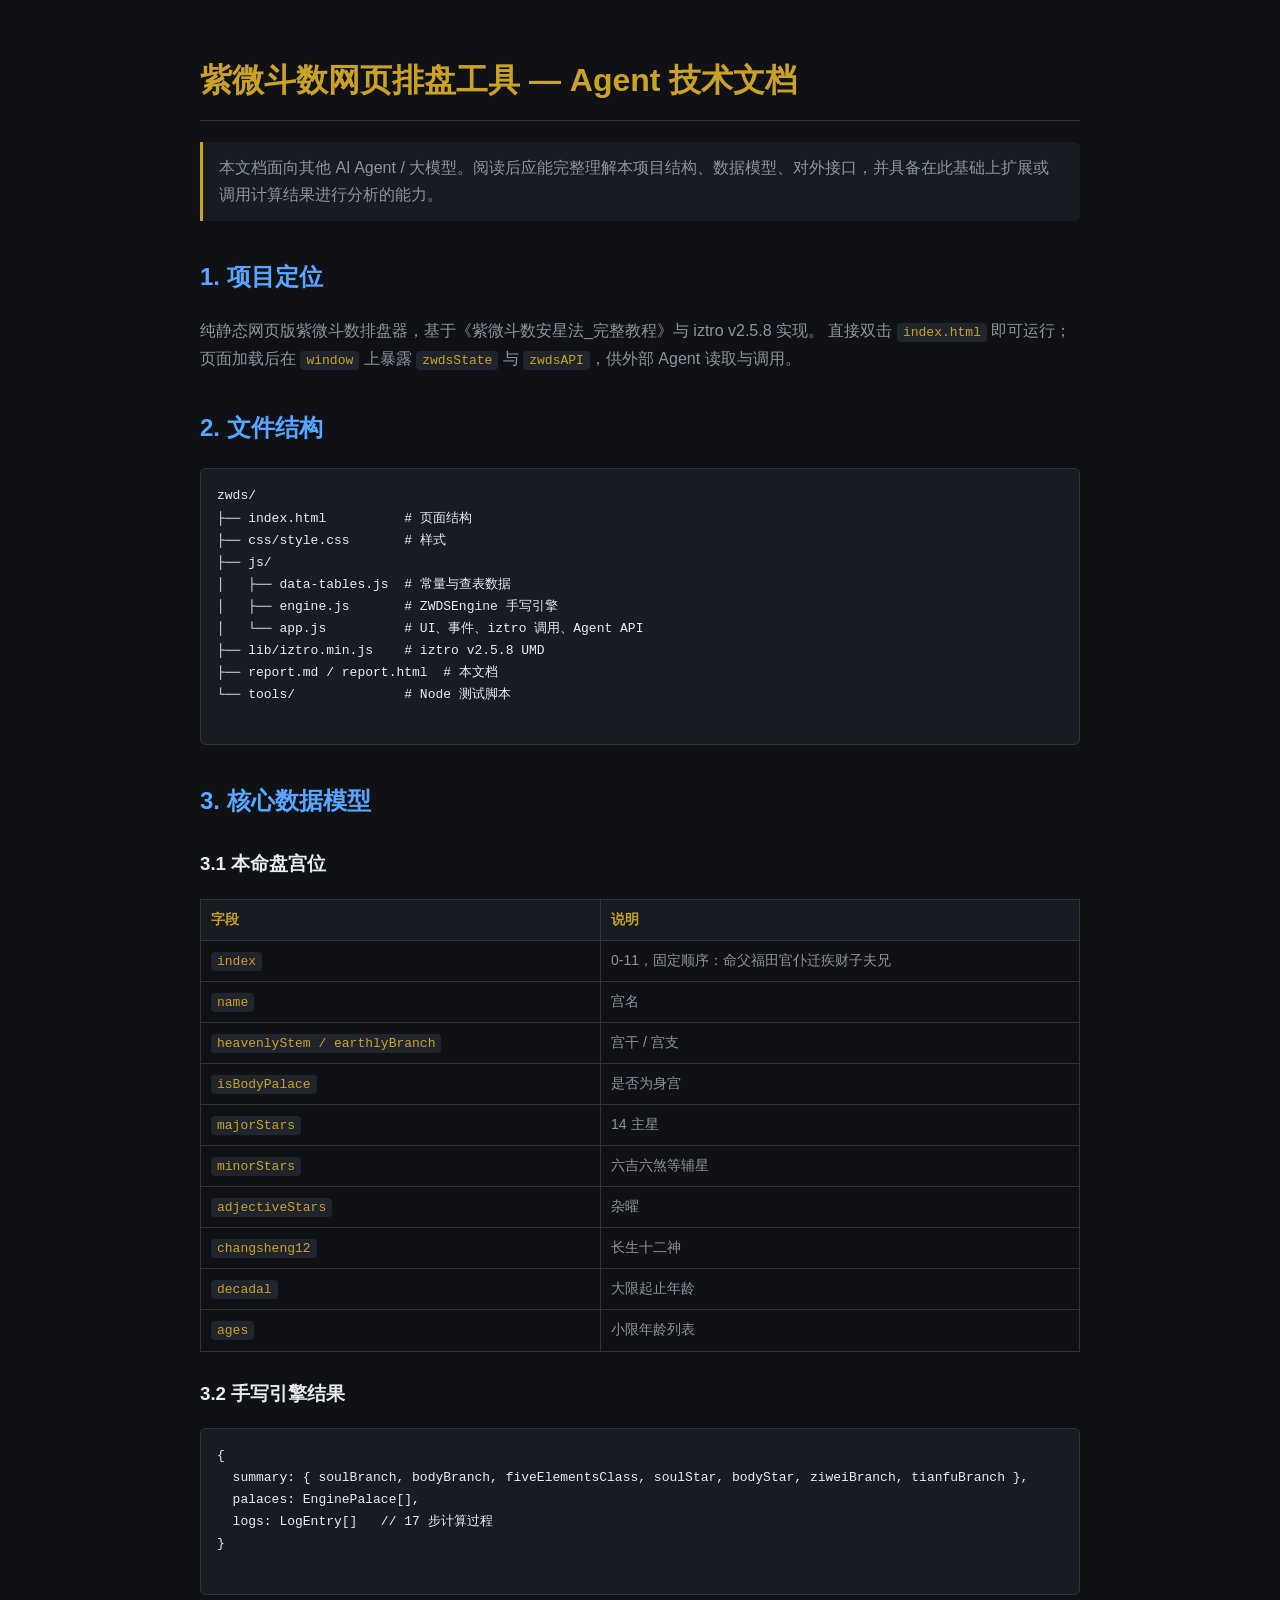
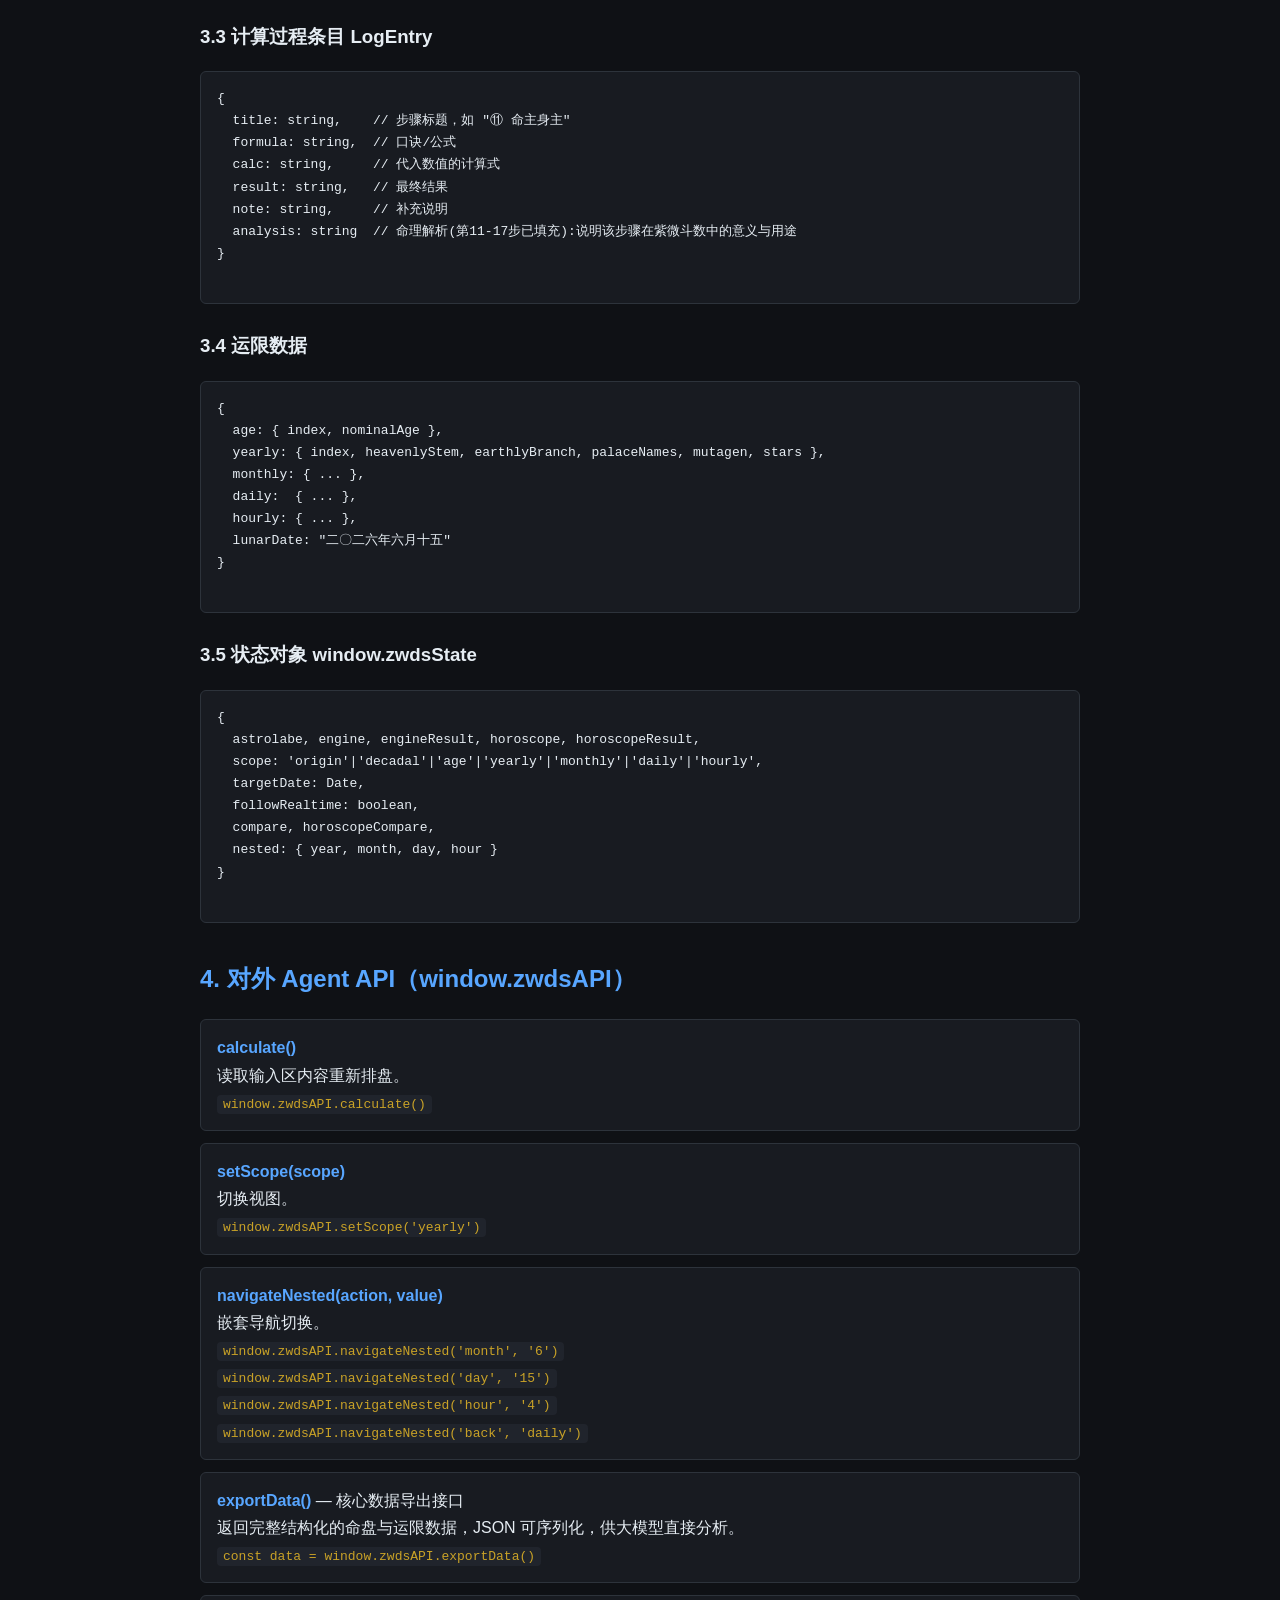
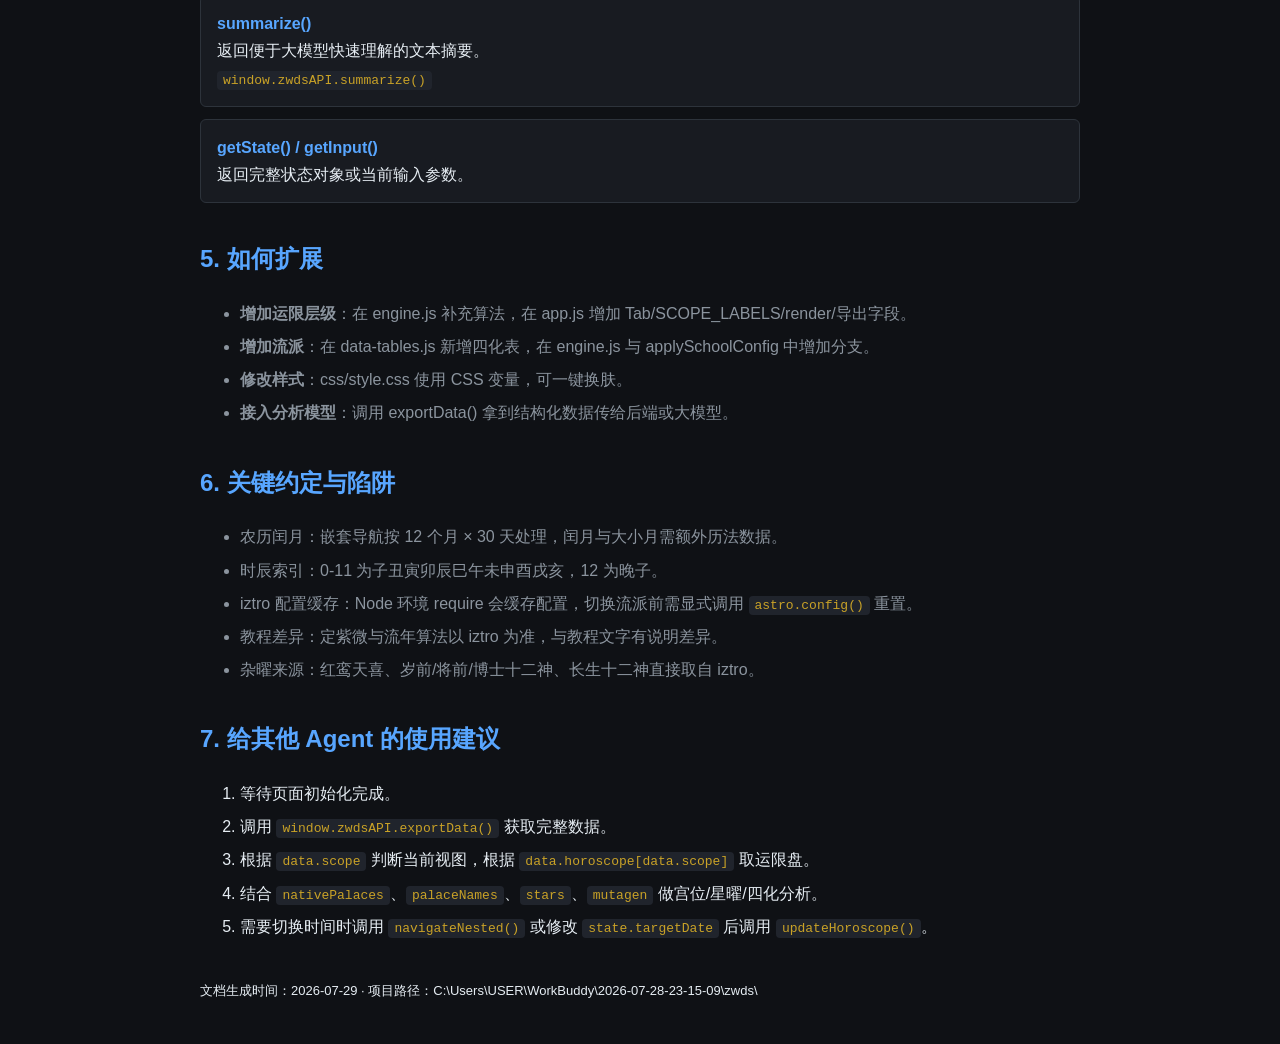
==== report.html @ fccc4438 "feat: init zwds project - ziwei doushu chart tool - Remove sample cases (A/B) from UI - Clean up tem" ====
<!DOCTYPE html>
<html lang="zh-CN">
<head>
  <meta charset="UTF-8" />
  <meta name="viewport" content="width=device-width, initial-scale=1.0" />
  <title>紫微斗数网页排盘工具 — Agent 技术文档</title>
  <style>
    :root {
      --bg: #0f1115;
      --panel: #181b21;
      --panel-light: #20242c;
      --border: #2d333b;
      --text: #e6edf3;
      --text-dim: #8b949e;
      --accent: #c9a227;
      --accent2: #58a6ff;
      --green: #3fb950;
    }
    * { box-sizing: border-box; }
    body {
      margin: 0; padding: 0;
      background: var(--bg);
      color: var(--text);
      font-family: "Microsoft YaHei", "PingFang SC", "Noto Sans CJK SC", sans-serif;
      line-height: 1.7;
    }
    .container {
      max-width: 920px;
      margin: 0 auto;
      padding: 32px 20px;
    }
    h1 { color: var(--accent); border-bottom: 1px solid var(--border); padding-bottom: 12px; }
    h2 { color: var(--accent2); margin-top: 36px; }
    h3 { color: var(--text); margin-top: 26px; }
    p { color: var(--text-dim); }
    ul { color: var(--text-dim); }
    li { margin: 6px 0; }
    code {
      background: var(--panel-light);
      padding: 2px 6px;
      border-radius: 4px;
      color: var(--accent);
      font-family: Consolas, monospace;
      font-size: 13px;
    }
    pre {
      background: var(--panel);
      border: 1px solid var(--border);
      border-radius: 6px;
      padding: 16px;
      overflow-x: auto;
      color: var(--text);
      font-size: 13px;
    }
    table {
      width: 100%;
      border-collapse: collapse;
      margin: 16px 0;
      font-size: 14px;
    }
    th, td {
      border: 1px solid var(--border);
      padding: 8px 10px;
      text-align: left;
      vertical-align: top;
    }
    th { background: var(--panel); color: var(--accent); }
    td { color: var(--text-dim); }
    .note {
      background: var(--panel);
      border-left: 3px solid var(--accent);
      padding: 12px 16px;
      margin: 16px 0;
      border-radius: 0 6px 6px 0;
      color: var(--text-dim);
    }
    .api-box {
      background: var(--panel);
      border: 1px solid var(--border);
      border-radius: 6px;
      padding: 14px 16px;
      margin: 12px 0;
    }
    .api-box strong { color: var(--accent2); }
    a { color: var(--accent2); }
  </style>
</head>
<body>
  <div class="container">
    <h1>紫微斗数网页排盘工具 — Agent 技术文档</h1>
    <div class="note">
      本文档面向其他 AI Agent / 大模型。阅读后应能完整理解本项目结构、数据模型、对外接口，并具备在此基础上扩展或调用计算结果进行分析的能力。
    </div>

    <h2>1. 项目定位</h2>
    <p>
      纯静态网页版紫微斗数排盘器，基于《紫微斗数安星法_完整教程》与 iztro v2.5.8 实现。
      直接双击 <code>index.html</code> 即可运行；页面加载后在 <code>window</code> 上暴露 <code>zwdsState</code> 与 <code>zwdsAPI</code>，供外部 Agent 读取与调用。
    </p>

    <h2>2. 文件结构</h2>
    <pre>
zwds/
├── index.html          # 页面结构
├── css/style.css       # 样式
├── js/
│   ├── data-tables.js  # 常量与查表数据
│   ├── engine.js       # ZWDSEngine 手写引擎
│   └── app.js          # UI、事件、iztro 调用、Agent API
├── lib/iztro.min.js    # iztro v2.5.8 UMD
├── report.md / report.html  # 本文档
└── tools/              # Node 测试脚本
    </pre>

    <h2>3. 核心数据模型</h2>
    <h3>3.1 本命盘宫位</h3>
    <table>
      <tr><th>字段</th><th>说明</th></tr>
      <tr><td><code>index</code></td><td>0-11，固定顺序：命父福田官仆迁疾财子夫兄</td></tr>
      <tr><td><code>name</code></td><td>宫名</td></tr>
      <tr><td><code>heavenlyStem / earthlyBranch</code></td><td>宫干 / 宫支</td></tr>
      <tr><td><code>isBodyPalace</code></td><td>是否为身宫</td></tr>
      <tr><td><code>majorStars</code></td><td>14 主星</td></tr>
      <tr><td><code>minorStars</code></td><td>六吉六煞等辅星</td></tr>
      <tr><td><code>adjectiveStars</code></td><td>杂曜</td></tr>
      <tr><td><code>changsheng12</code></td><td>长生十二神</td></tr>
      <tr><td><code>decadal</code></td><td>大限起止年龄</td></tr>
      <tr><td><code>ages</code></td><td>小限年龄列表</td></tr>
    </table>

    <h3>3.2 手写引擎结果</h3>
    <pre>
{
  summary: { soulBranch, bodyBranch, fiveElementsClass, soulStar, bodyStar, ziweiBranch, tianfuBranch },
  palaces: EnginePalace[],
  logs: LogEntry[]   // 17 步计算过程
}
    </pre>

    <h3>3.3 计算过程条目 LogEntry</h3>
    <pre>
{
  title: string,    // 步骤标题，如 "⑪ 命主身主"
  formula: string,  // 口诀/公式
  calc: string,     // 代入数值的计算式
  result: string,   // 最终结果
  note: string,     // 补充说明
  analysis: string  // 命理解析(第11-17步已填充):说明该步骤在紫微斗数中的意义与用途
}
    </pre>

    <h3>3.4 运限数据</h3>
    <pre>
{
  age: { index, nominalAge },
  yearly: { index, heavenlyStem, earthlyBranch, palaceNames, mutagen, stars },
  monthly: { ... },
  daily:  { ... },
  hourly: { ... },
  lunarDate: "二〇二六年六月十五"
}
    </pre>

    <h3>3.5 状态对象 window.zwdsState</h3>
    <pre>
{
  astrolabe, engine, engineResult, horoscope, horoscopeResult,
  scope: 'origin'|'decadal'|'age'|'yearly'|'monthly'|'daily'|'hourly',
  targetDate: Date,
  followRealtime: boolean,
  compare, horoscopeCompare,
  nested: { year, month, day, hour }
}
    </pre>

    <h2>4. 对外 Agent API（window.zwdsAPI）</h2>

    <div class="api-box">
      <strong>calculate()</strong><br/>
      读取输入区内容重新排盘。<br/>
      <code>window.zwdsAPI.calculate()</code>
    </div>

    <div class="api-box">
      <strong>setScope(scope)</strong><br/>
      切换视图。<br/>
      <code>window.zwdsAPI.setScope('yearly')</code>
    </div>

    <div class="api-box">
      <strong>navigateNested(action, value)</strong><br/>
      嵌套导航切换。<br/>
      <code>window.zwdsAPI.navigateNested('month', '6')</code><br/>
      <code>window.zwdsAPI.navigateNested('day', '15')</code><br/>
      <code>window.zwdsAPI.navigateNested('hour', '4')</code><br/>
      <code>window.zwdsAPI.navigateNested('back', 'daily')</code>
    </div>

    <div class="api-box">
      <strong>exportData()</strong> — 核心数据导出接口<br/>
      返回完整结构化的命盘与运限数据，JSON 可序列化，供大模型直接分析。<br/>
      <code>const data = window.zwdsAPI.exportData()</code>
    </div>

    <div class="api-box">
      <strong>summarize()</strong><br/>
      返回便于大模型快速理解的文本摘要。<br/>
      <code>window.zwdsAPI.summarize()</code>
    </div>

    <div class="api-box">
      <strong>getState() / getInput()</strong><br/>
      返回完整状态对象或当前输入参数。
    </div>

    <h2>5. 如何扩展</h2>
    <ul>
      <li><strong>增加运限层级</strong>：在 engine.js 补充算法，在 app.js 增加 Tab/SCOPE_LABELS/render/导出字段。</li>
      <li><strong>增加流派</strong>：在 data-tables.js 新增四化表，在 engine.js 与 applySchoolConfig 中增加分支。</li>
      <li><strong>修改样式</strong>：css/style.css 使用 CSS 变量，可一键换肤。</li>
      <li><strong>接入分析模型</strong>：调用 exportData() 拿到结构化数据传给后端或大模型。</li>
    </ul>

    <h2>6. 关键约定与陷阱</h2>
    <ul>
      <li>农历闰月：嵌套导航按 12 个月 × 30 天处理，闰月与大小月需额外历法数据。</li>
      <li>时辰索引：0-11 为子丑寅卯辰巳午未申酉戌亥，12 为晚子。</li>
      <li>iztro 配置缓存：Node 环境 require 会缓存配置，切换流派前需显式调用 <code>astro.config()</code> 重置。</li>
      <li>教程差异：定紫微与流年算法以 iztro 为准，与教程文字有说明差异。</li>
      <li>杂曜来源：红鸾天喜、岁前/将前/博士十二神、长生十二神直接取自 iztro。</li>
    </ul>

    <h2>7. 给其他 Agent 的使用建议</h2>
    <ol>
      <li>等待页面初始化完成。</li>
      <li>调用 <code>window.zwdsAPI.exportData()</code> 获取完整数据。</li>
      <li>根据 <code>data.scope</code> 判断当前视图，根据 <code>data.horoscope[data.scope]</code> 取运限盘。</li>
      <li>结合 <code>nativePalaces</code>、<code>palaceNames</code>、<code>stars</code>、<code>mutagen</code> 做宫位/星曜/四化分析。</li>
      <li>需要切换时间时调用 <code>navigateNested()</code> 或修改 <code>state.targetDate</code> 后调用 <code>updateHoroscope()</code>。</li>
    </ol>

    <p style="margin-top:40px;color:var(--muted);font-size:13px;">
      文档生成时间：2026-07-29 · 项目路径：C:\Users\USER\WorkBuddy\2026-07-28-23-15-09\zwds\
    </p>
  </div>
</body>
</html>
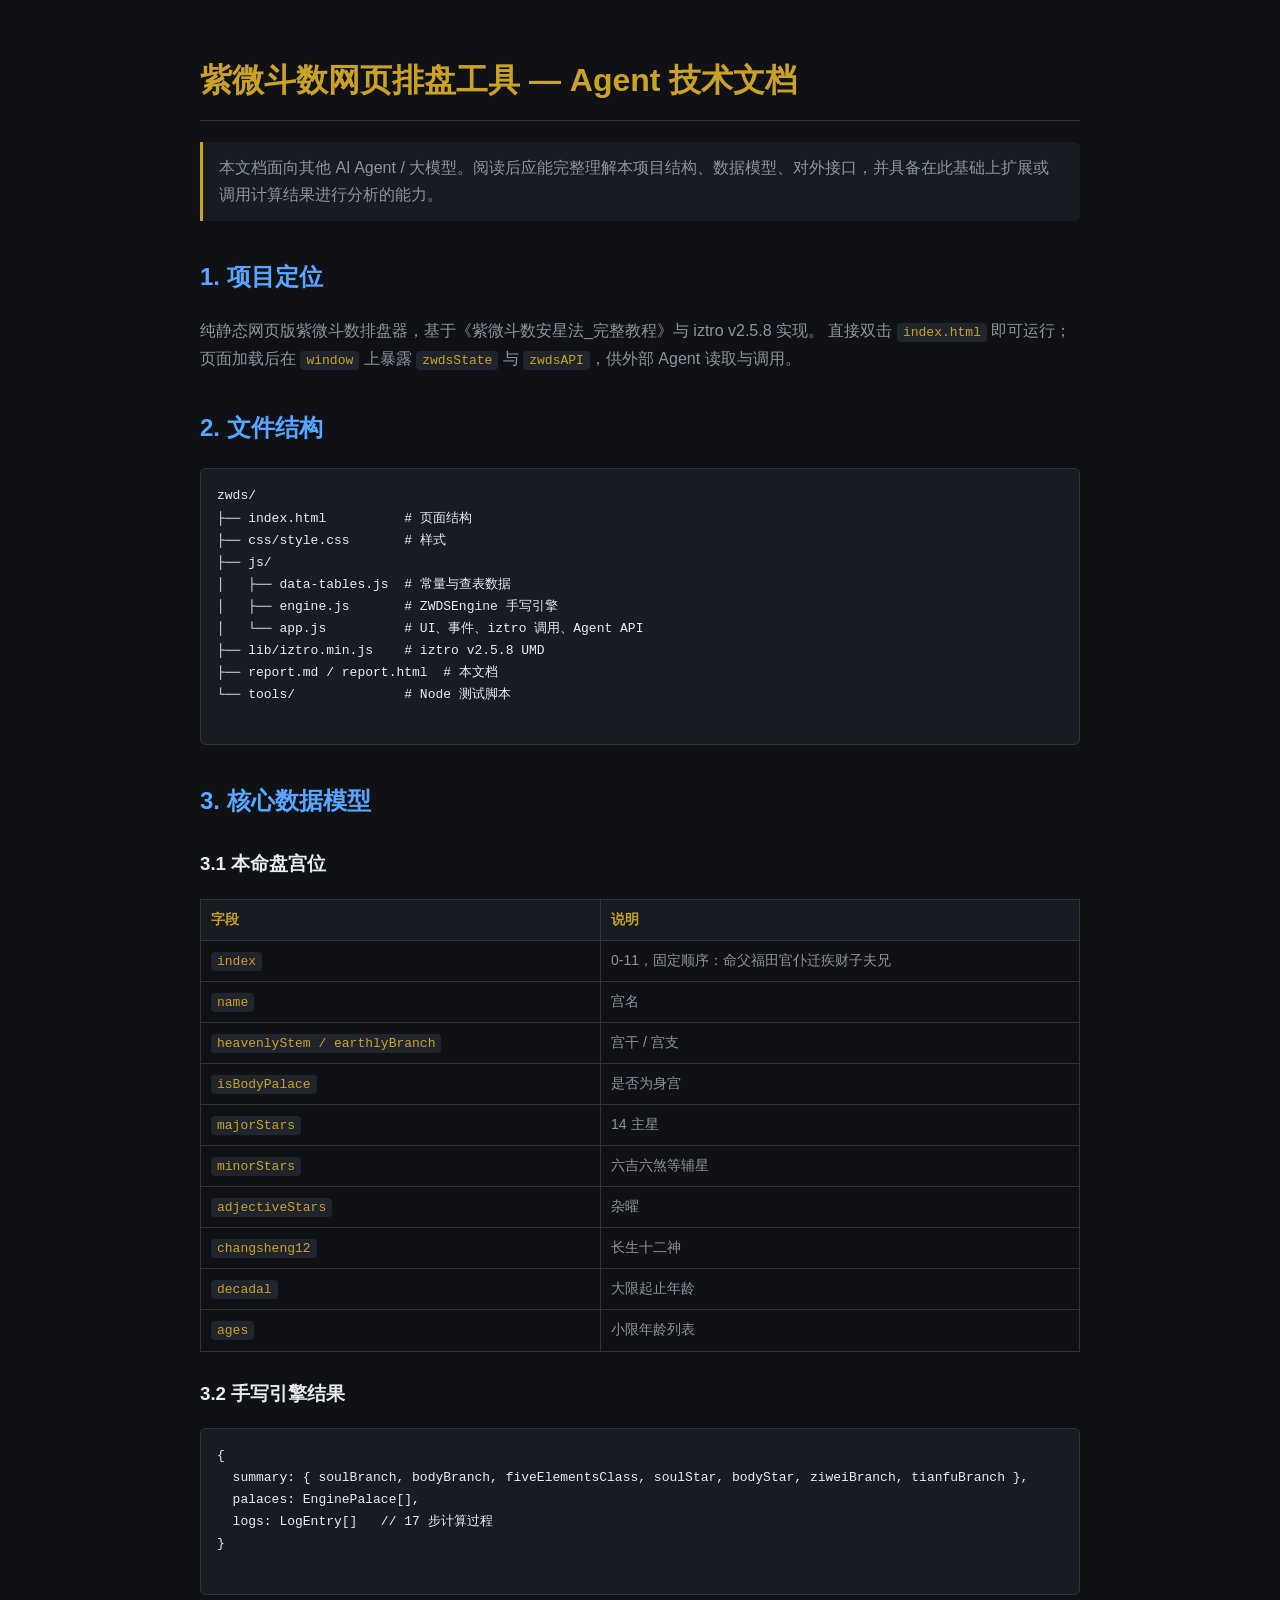
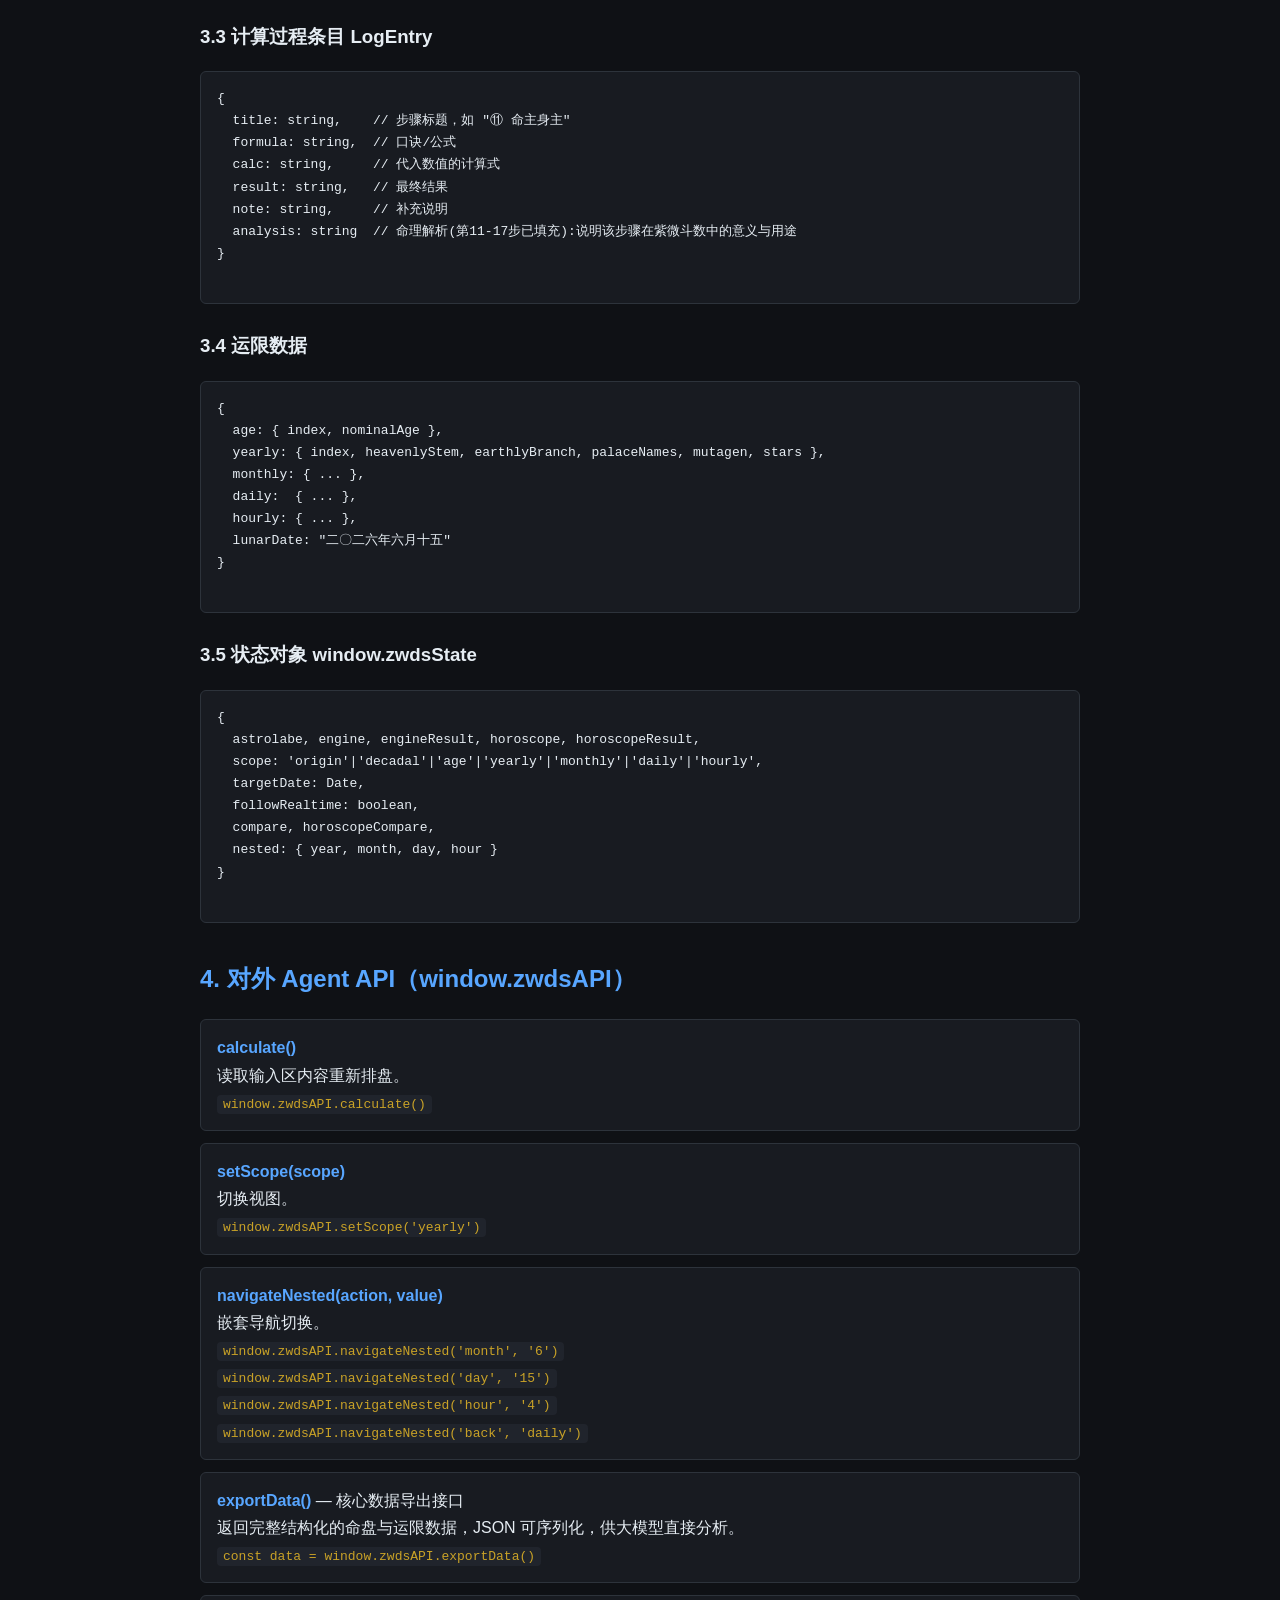
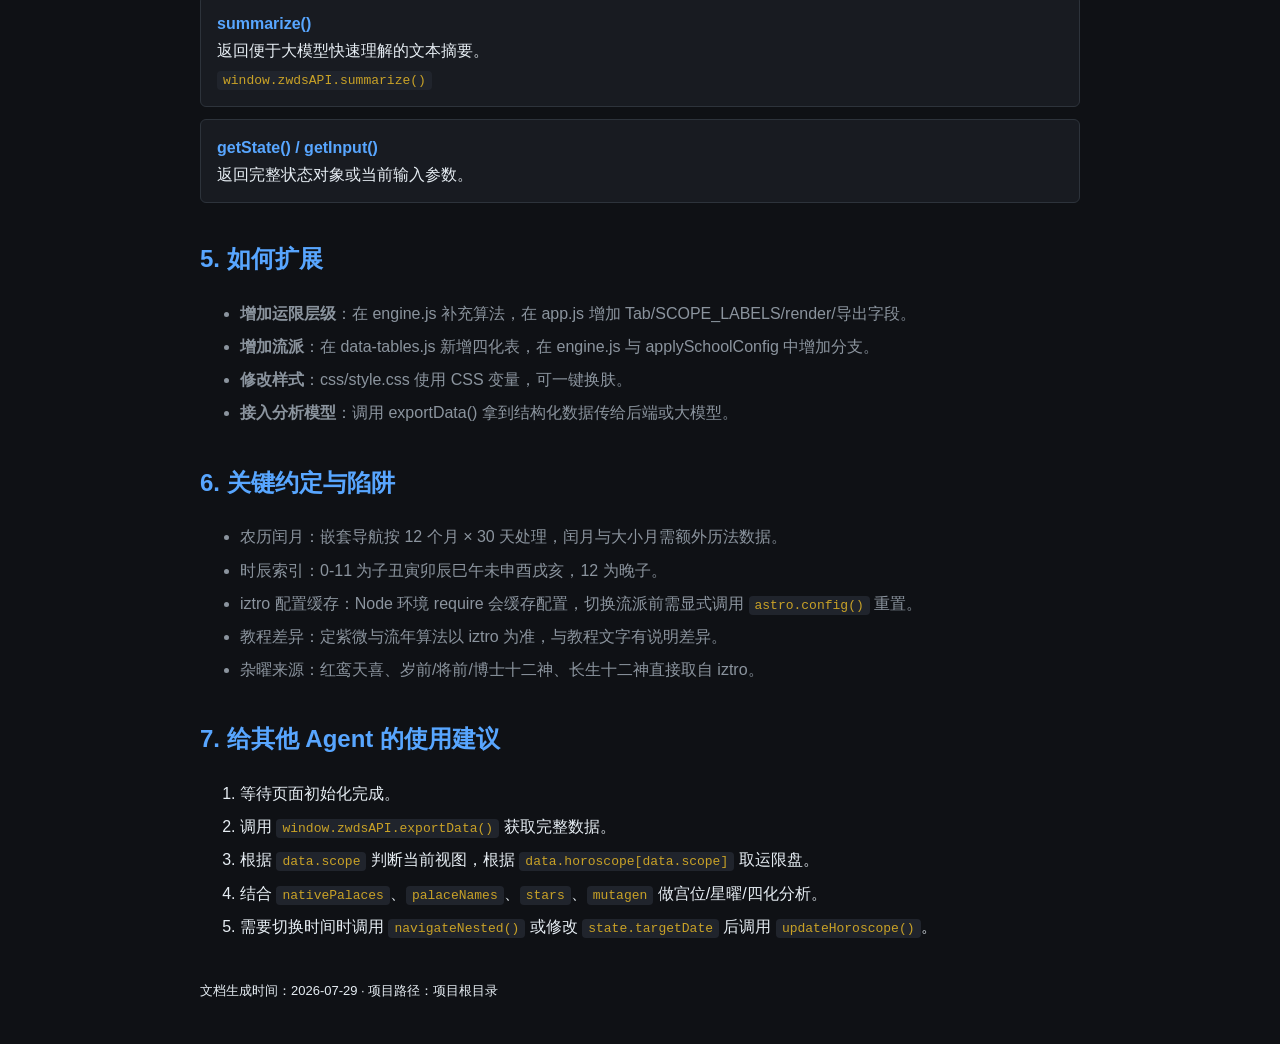
==== commit 26003f55: "Harden local proxy and remove machine paths" ====
--- a/report.html
+++ b/report.html
@@ -240,7 +240,7 @@
     </ol>
 
     <p style="margin-top:40px;color:var(--muted);font-size:13px;">
-      文档生成时间：2026-07-29 · 项目路径：C:\Users\USER\WorkBuddy\2026-07-28-23-15-09\zwds\
+      文档生成时间：2026-07-29 · 项目路径：项目根目录
     </p>
   </div>
 </body>
